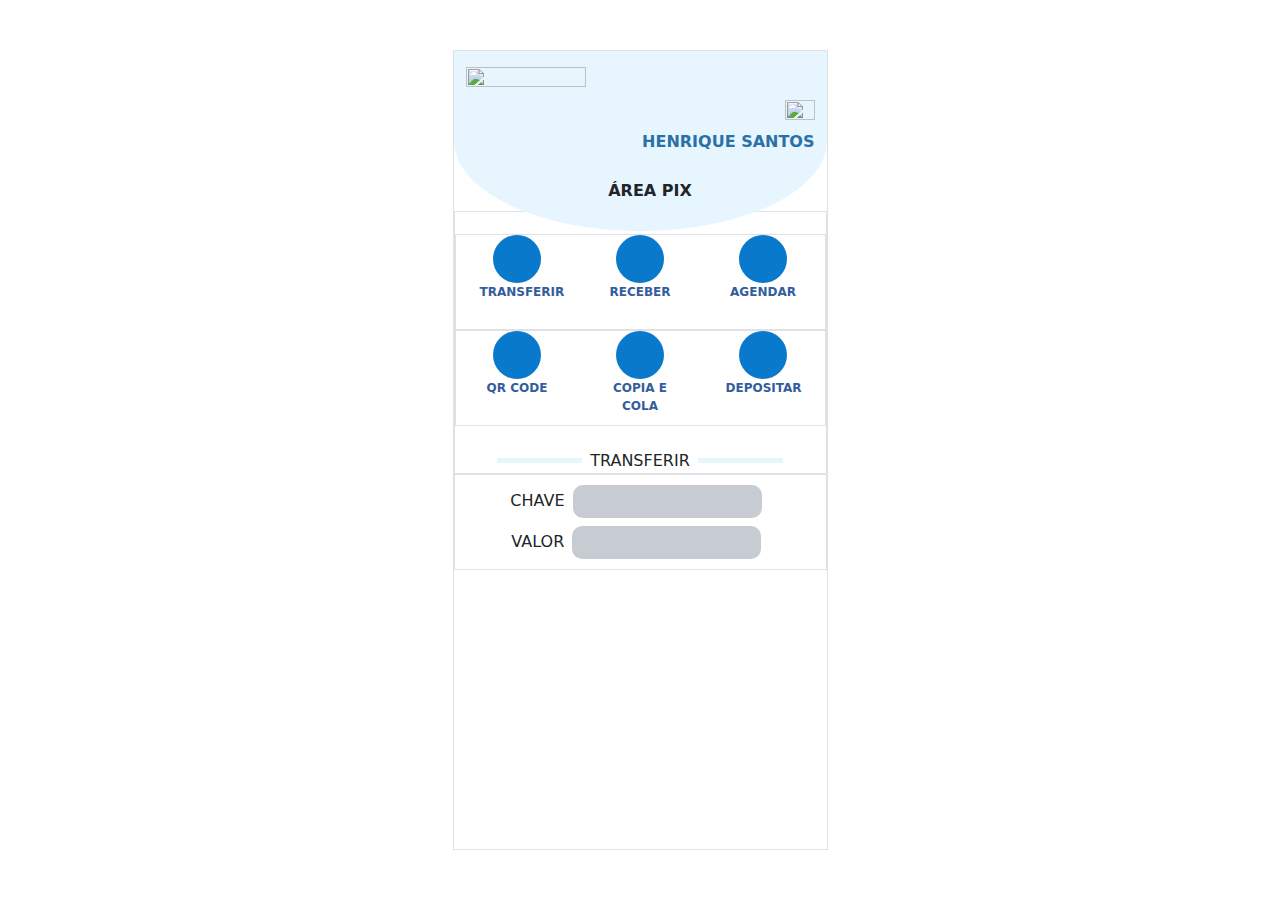
==== banco-cieja/index.html @ 70f7174c "iniciar estrutura da tela de area pix" ====
<!DOCTYPE html>
<html lang="pt-br">
<head>
    <meta charset="UTF-8">
    <meta name="viewport" content="width=device-width, initial-scale=1.0">
    <title>Login - Banco Cieja</title>
    <link href="https://cdn.jsdelivr.net/npm/bootstrap@5.3.3/dist/css/bootstrap.min.css" rel="stylesheet" integrity="sha384-QWTKZyjpPEjISv5WaRU9OFeRpok6YctnYmDr5pNlyT2bRjXh0JMhjY6hW+ALEwIH" crossorigin="anonymous">
    <link rel="stylesheet" href="./css/style.css">
    <link href='https://unpkg.com/boxicons@2.1.4/css/boxicons.min.css' rel='stylesheet'>
    <script src="https://kit.fontawesome.com/d5ea0dfb99.js" crossorigin="anonymous"></script>
</head>
<body id="body" class="w-100 d-flex justify-content-center align-items-center">
    <div class="tela" id="tela-login">
        <header  class="d-flex justify-content-center align-items-center row w-100  flex-row" style="height: 30%;">
           
            <div>
                <img src="./img/cieja-logo.png" class="img-fluid" alt="">
            </div>
            
        </header>
        <div style="height: 70%;" class="w-100  d-flex justify-content-around flex-column align-items-center">
            <div class="w-100 gap-2 h-50 d-flex justify-content-center align-items-center flex-column formulario">
                <input type="text" id="email">
                <div id="group-password" class="w-100  d-flex justify-content-center">
                <input id="senha" type="password">
                <i id="mostrar" class="fa-regular fa-eye"></i>
                <i id="ocultar" class="fa-regular fa-eye-slash"></i>
                </div>
                <button id="entrar">Entrar</button>
                <span id="erro-senha" class="text-danger"></span>
            </div>
            <div class="w-100 h-50 justify-content-center  d-flex align-items-end">
                <p class="w-50 text-center text-white text-uppercase">Não tem uma conta? inscreva-se aqui</p>
            </div>
        </div>
    </div>
    <div id="tela-home"  class="tela">
        <header id="head" class="d-flex justify-content-start align-items-center-start row w-100   flex-row" style="height: 15%;">
                <div id="index" class="h-25 w-50 mt-3 por-cima" style="">
                    <img src="./img/cieja-logo.png" class="img-fluid" alt="">
                </div>
                <div id="foto-nome" class="d-flex flex-column justify-content-center align-items-end por-cima">
                    <img src="./img/user.png" width="30px" height="30px" class="img-fluid" alt="">
                    <p class="text-uppercase fw-bold azul">Henrique Santos</p>
                </div>
                <div id="circle-top">
                    
                </div>
        </header>
        <section class="w-100  d-flex flex-column align-items-center justify-content-center por-cima" style="height:12%">
            <p style="width: 40%;" class="azul fw-bold  text-center text-uppercase">Saldo em conta <span class="fw-normal">R$ 200,00</span></p>
            <p class="azul m-0 text-uppercase"></p>
        </section>
        <section class="w-100  d-flex flex-column align-items-center justify-content-center" style="height:15%">
            <div id="options" class="w-100  d-flex flex-row align-items-center justify-content-around">
                <div class="d-flex flex-column justify-content-center align-items-center">
                    <div id="bola" name="pix" class="d-flex justify-content-center align-items-center p-4 rounded-circle">
                        <i  class="fa-brands fa-pix p-2 rounded-circle"></i>
                    </div>
                    <p class="text-center">pix</p>
                </div>
                <div class="d-flex flex-column justify-content-center align-items-center">
                    <div id="bola" class="d-flex justify-content-center align-items-center p-4 rounded-circle">
                        <i class="fa-solid fa-money-bill-transfer p-2 "></i>
                    </div>
                    <p class="text-center">transferir</p>
                </div>
                <div class="d-flex flex-column justify-content-center align-items-center">
                    <div id="bola" class="d-flex justify-content-center align-items-center p-4 rounded-circle">
                        <i class="fa-solid fa-barcode p-2"></i>
                        </div>
                    <p class="text-center">pagar</p>
                </div>
                <div class="d-flex flex-column justify-content-center align-items-center">
                    <div id="bola" class="d-flex justify-content-center align-items-center p-4 rounded-circle">
                        <i class="fa-solid fa-credit-card p-2"></i>
                        </div>
                    <p class="text-center">cartão</p>
                </div>
                <div class="d-flex flex-column justify-content-center align-items-center">
                    <div id="bola" class="d-flex justify-content-center align-items-center p-4 rounded-circle">
                        <i class="fa-solid fa-plus p-2"></i>
                        </div>
                    <p class="text-center">mais serviços</p>
                </div>


            </div>
        </section>
        <section class="w-100  d-flex flex-column align-items-center justify-content-center" style="height:27%" >
            <div id="desc-atividades" class="row d-flex justify-content-center align-items-center w-100  ">
                <div class="col-12 d-flex ">
                <div class="col-7  d-flex flex-row justify-content-center align-items-center gap-2  ">
                <span style="font-size: 12px;" class="azul fw-bold">Ultimas movimentações</span>
                </div>
                <div class="col-5 d-flex  flex-row justify-content-center align-items-center gap-2  ">
                <span style="font-size: 12px;" class="azul fw-bold">Valores</span>
                </div>
                </div>
                <div class="col-6    d-flex flex-row justify-content-center align-items-center gap-2  ">
                    <i class="fa-solid fa-hand-holding-dollar bola-azul"></i>
                    <div class=" d-flex flex-column justify-content-center  ">
                    <span class="fw-bold">Recebimento de salário</span>
                    <span class="data">02/05/2024</span>
                    </div>
                </div>
                <div class="col-4 d-flex flex-column ">
                    
                    <div class="col-12 d-flex flex-row justify-content-center align-items-center   ">
                        
                        
                        <span class="text-success">R$ 2000,00</span>
                        
                        
                    </div>
                </div>

                <div class="col-6    d-flex flex-row justify-content-center align-items-center gap-2  ">
                    <i class="fa-solid fa-money-bill-transfer bola-azul"></i>
                    <div class=" d-flex flex-column justify-content-center  ">
                    <span class="fw-bold">Transferência MARIA FERREIRA</span>
                    <span class="data">02/05/2024</span>
                    </div>
                </div>
                <div class="col-4 d-flex flex-column ">
                    
                    <div class="col-12 d-flex flex-row justify-content-center align-items-center   ">
                        
                        
                        <span class="text-danger">R$ 120,00</span>
                        
                        
                    </div>
                </div>
                <div class="col-6    d-flex flex-row justify-content-center align-items-center gap-2  ">
                    <i class="fa-solid fa-money-bill-transfer bola-azul"></i>
                    <div class=" d-flex flex-column justify-content-center  ">
                    <span class="fw-bold">Pix realizado JOÃO PEREIRA</span>
                    <span class="data">02/05/2024</span>
                    </div>
                </div>
                <div class="col-4 d-flex flex-column ">
                    
                    <div class="col-12 d-flex flex-row justify-content-center align-items-center   ">
                        
                        
                        <span class="text-danger">R$ 120,00</span>
                        
                        
                    </div>
                </div>
                <div  class="col-12 d-flex justify-content-end align-items-end">
                    <div id="bola" class="d-flex justify-content-center align-items-center p-3 rounded-circle">
                    <i class="fa-solid fa-arrow-right p-2 text-white rounded-circle"></i>
                </div>
                </div>

            </div>
        </section>

        <section class="w-100  d-flex flex-column align-items-center justify-content-center" style="height:23%" >
            <div id="cartao" class="row  d-flex justify-content-center align-items-center rounded" style="height: 65%; width: 65%;">
                <div class="col-4 h-100 d-flex justify-content-center align-items-center ">
                    <img src="./img/chip.png" class="img-fluid" alt="">
                </div>
                <div class="col-8 d-flex h-75  justify-content-start align-items-center flex-column">
                    <span style="font-size: 14px;" class="text-white text-uppercase">Fatura a vencer</span>
                    <span class="text-white text-center">R$ 2561,00</span>
                </div>
                <div id="date-place">
                    <p>Data de vencimento 25/05/2024</p>
                </div>
            </div>
            <div  class="row mt-2 d-flex justify-content-center  align-items-center" style="height: 35%; width: 95%;">
                <div id="barra" class="col-12">
                    <div id="barra-preenchida"></div>
                </div>
                <div class="col-12 d-flex justify-content-between align-items-center flex-row">
                    <div class="d-flex flex-column">
                        <span class="texto-cartao text-danger ">LIMITE UTILIZADO:</span>
                        <span class="texto-cartao text-danger">R$ 4500,00</span class="texto-cartao">
                    </div>
                    <div class="d-flex flex-column green">
                        <span class="texto-cartao text-success">LIMITE DISPONÍVEL</span>
                        <span class="texto-cartao text-success">R$ 2300,00</span>
                    </div>
                </div>
                <div class=""></div>
            </div>

        </section>
        <section id="navbar" class="w-100  d-flex flex-row align-items-center  justify-content-around" style="height:8%" >
            <div class="d-flex flex-row justify-content-between align-items-center  " style="height: 90%;width: 35%;">
                <div class="d-flex flex-column justify-content-center align-items-center h-100">
                    <i class="fa-solid fa-house icon"></i>
                    <span class="icon-text">MENU</span>
                </div>
                <div class="d-flex flex-column justify-content-center align-items-center h-100">
                    <i class="fa-solid fa-chart-simple icon"></i>
                    <span class="icon-text">EXTRATO</span>
                </div>
            </div>
            <div class="d-flex  flex-row justify-content-between align-items-center  " style="height: 90%;width: 35%;">
                <div class="d-flex flex-column justify-content-center align-items-center h-100">
                    <i class="fa-solid fa-bell icon"></i>
                    <span class="icon-text">AVISOS</span>
                </div>
                <div class="d-flex flex-column justify-content-center align-items-center h-100">
                    <i class="fa-solid fa-gear icon"></i>
                    <span class="icon-text">PREFERÊNCIAS</span>
                </div>
            </div>
            <div id="plus-place">
                <div id="bola" class="d-flex justify-content-center align-items-center rounded-circle p-4">
                    <i class="fa-solid fa-plus p-4 text-white"></i>
                </div>
            </div>
        </section>
    </div>
    <div id="tela-pix" class="tela border">
        <header id="head" class="d-flex justify-content-start align-items-center-start row w-100   flex-row" style="height: 15%;">
            <div id="index" class="h-25 w-50 mt-3 por-cima" style="">
                <img src="./img/cieja-logo.png" width="120px" height="20px" class="img-fluid" alt="">
            </div>
            <div id="foto-nome" class="d-flex flex-column justify-content-center align-items-end por-cima">
                <img src="./img/user.png" width="30px" height="30px" class="img-fluid" alt="">
                <p class="text-uppercase fw-bold azul">Henrique Santos</p>
            </div>
            <div id="circle-top-pix">
                
            </div>
    </header>
    <section class="w-100  d-flex flex-column align-items-center justify-content-center por-cima" style="height:5%">
        <div class="d-flex flex-row justify-content-center align-items-center w-100 ">
            <span  class="azul fw-bold  text-center text-uppercase"><i  class="fa-brands fa-pix text-black fs-2 p-2 rounded-circle"></i></span>
            <span class="ms-1 fw-bold ">ÁREA PIX</span>
        </div>
        
    </section>
    <section  class="w-100 flex-column d-flex flex-row align-items-center  border  justify-content-center" style="height:33%" >
        <div id="options-pix" class="h-100 w-100 d-flex justify-content-center align-items-center flex-column b">
            <div class="d-flex justify-content-around border w-100 flex-row align-items-center ">
                <div class="d-flex flex-column justify-content-center align-items-center">
                    <div id="bola"  class="d-flex justify-content-center align-items-center p-4 rounded-circle">
                        <i class="fa-solid fa-money-bill-transfer text-white fs-4"></i>
                    </div>
                    <p>TRANSFERIR</p>
                </div>
                <div class="d-flex flex-column justify-content-center align-items-center">
                    <div id="bola" class="d-flex justify-content-center align-items-center p-4 rounded-circle">
                        <i class="fa-solid fa-hand-holding-dollar text-white fs-4"></i>
                    </div>
                    <p>RECEBER</p>
                </div>
                <div class="d-flex flex-column justify-content-center align-items-center">
                    <div id="bola" class="d-flex justify-content-center align-items-center p-4 rounded-circle">
                        <i class="fa-solid fa-calendar-days text-white fs-4"></i>
                    </div>
                    <p>AGENDAR</p>
                </div>
            </div>
            <div class="d-flex justify-content-around border w-100 flex-row align-items-center ">
                <div class="d-flex flex-column justify-content-center align-items-center">
                    <div id="bola" class="d-flex justify-content-center align-items-center p-4 rounded-circle">
                        <i class="fa-solid fa-qrcode text-white fs-4"></i>
                    </div>
                    <p>QR CODE</p>
                </div>
                <div class="d-flex flex-column justify-content-center align-items-center">
                    <div id="bola" class="d-flex justify-content-center align-items-center p-4 rounded-circle">
                        <i class="fa-solid fa-copy text-white fs-5"></i>
                    </div>
                    <p>COPIA E COLA</p>
                </div>
                <div class="d-flex flex-column justify-content-center align-items-center">
                    <div id="bola" class="d-flex justify-content-center align-items-center p-4 rounded-circle">
                        <i class="fa-solid fa-piggy-bank text-white fs-4"></i>
                    </div>
                    <p>DEPOSITAR</p>
                </div>
            </div>
        </div>
        <div class="d-flex flex-row justify-content-center gap-2 align-items-center w-100">
            <div class="" style="height: 5px; background-color: #e7f5fe;width: 23%;">
                
            </div>
            <span>TRANSFERIR</span>
            <div style="height: 5px; background-color: #e7f5fe;width: 23%;">
                
            </div>
        </div>
    </section>
    <section  class="w-100 flex-column d-flex flex-row align-items-center gap-2 border  justify-content-center" style="height:12%" >
        <div class="d-flex flex-row gap-2 justify-content-center align-items-center">
            <label for="">CHAVE</label>
            <input class="input-chave-valor" type="text" placeholder="">
            <span></span>
        </div>
        <div class="d-flex flex-row gap-2 justify-content-center align-items-center"> 
            <label for="">VALOR</label>
            <input type="text" class="input-chave-valor" placeholder="">
            <span></span>
        </div>

    </section>
    
    </div>
</body>
<script src="https://cdn.jsdelivr.net/npm/bootstrap@5.3.3/dist/js/bootstrap.bundle.min.js" integrity="sha384-YvpcrYf0tY3lHB60NNkmXc5s9fDVZLESaAA55NDzOxhy9GkcIdslK1eN7N6jIeHz" crossorigin="anonymous"></script>
<script src="https://ajax.googleapis.com/ajax/libs/jquery/3.7.1/jquery.min.js"></script>
<script src="./js/main.js"></script>
</html>
---- banco-cieja/css/style.css ----
.tela{
    width: 375px;
    height: 667px;
    display: flex;
    justify-content: flex-start;
    align-items: center;
    flex-direction: column;
   
}

#cartao{
    background-color: #335d9c;
    position: relative;
}

#head{
    position: relative;
    z-index: 2;
}

#tela-pix{
    display: flex;
    height: 800px;
}

#circle-top{
    position: absolute;
    background-color: #e7f5fe;
    width: 100%;
    height: 175%;
    top: 0;
    border-bottom-left-radius: 100%;
    border-bottom-right-radius: 100%;
    z-index: 1;
}

#circle-top-pix{
    position: absolute;
    background-color: #e7f5fe;
    width: 100%;
    height: 150%;
    top: 0%;
    border-bottom-left-radius: 100%;
    border-bottom-right-radius: 100%;
    z-index: 1;
}
.por-cima{
    z-index: 3;
}

#date-place{
    position: absolute;
    width: 100%;
    height: 40%;
    
    display: flex;
    justify-content: center ;
    align-items: flex-end;    
    bottom: -12%;
}
.icon{
    color: #1190f1;
    font-size: 22px;
}

#navbar{
   
    position: relative;
    -webkit-box-shadow: 0px -4px 3px rgba(50, 50, 50, 0.2);
  -moz-box-shadow: 0px -4px 3px rgba(50, 50, 50, 0.2);
  box-shadow: 0px -4px 3px rgba(50, 50, 50, 0.2);
}

#plus-place{
    position: absolute;
    top:-32.5%;
}

.icon-text{
    color: #2762c0;
    font-size: 10px;
    font-weight: bold;
}

#barra{
    background-color: #59d12a;
    height: 5px;
    position: relative;
}
#barra-preenchida{
    background-color: #d12a2a;
    position: absolute;
    height: 5px;
    width: 40%;
    left: 0;
}
#date-place p{
    width: 70%;
    text-align: center;
    font-size: 12px;
    color: #fff;
    text-transform: uppercase;
}
#tela-home{
    display: none;
    height: 800px;
}

#desc-atividades p{
    font-size: 14px;
}
#desc-atividades span{
    font-size: 12px;
    text-transform: uppercase;
}

.data{
    font-size: 20px;
}

body{
    height: 100vh;
    z-index: 7 !important;
    background-color: #FFF;
}

.azul{
    color: #2a71a7;
}

.texto-cartao{
    font-size: 14px;
    font-weight: bold;
}

#options i{
    font-size: 25px;
    color: #fff;
   
}
#options p{
    width: 75px;
    text-transform: uppercase;
    
    font-size: 12px;
    text-overflow: ellipsis;
    white-space: none;
    height: 30px;
    color: #335d9c;

    font-weight: 700 ;
}
#bola{
    height: 30px;
    width: 30px;
    background-color:  #0979cb;
}

.bola-azul{

    background-color: #e7f5fe;
    padding: 8px 5px;
    border-radius: 100%;
}

.input-chave-valor{
    border: none;
    border-radius: 10px;
    background-color: #c6ccd1;
    color: #444546;
    font-size: 18px;
    padding: 10px;
    height: 33px;
    width: 60%;
}

.formulario input{
    width: 70%;
    border-radius: 10px;
    border: 1px solid #2a71a7;
    height: 2.2rem;
    padding: 10px;
    outline: none;
    font-size: 20px
}

#tela-login{
    display: none 
    ;
    background: rgb(255,255,255);
    background: linear-gradient(180deg, rgba(255,255,255,1) 40%, rgba(186,247,245,1) 58%, rgba(0,212,255,1) 100%);
}

#group-password{
    position: relative;
}

#group-password i{
    position: absolute;
    top: 25%;
    left: 75%;
    font-size: 20px;
    color:#33abe2 ;
    cursor: pointer;
}

#ocultar{
    display: none;
}

#group-password input{
    width: 70%;
    border-radius: 10px;
    border: 1px solid #33abe2;
    height: 2.2rem;
    padding: 10px;
    outline: none;
    font-size: 20px
}

.formulario button{
    width: 70%;
    border-radius: 10px;
    border: none;
    font-size: 20px;
    padding: 5px;
    line-height: 50%;
    background-color: #335d9c;
    height: 1.8rem;
    text-transform: uppercase;
    color: #fff;
}

#options-pix p{
    width: 75px;
    text-transform: uppercase;
    
    font-size: 12px;
    text-overflow: ellipsis;
    white-space: none;
    height: 30px;
    color: #335d9c;
    text-align: center;
    font-weight: 700 ;
}
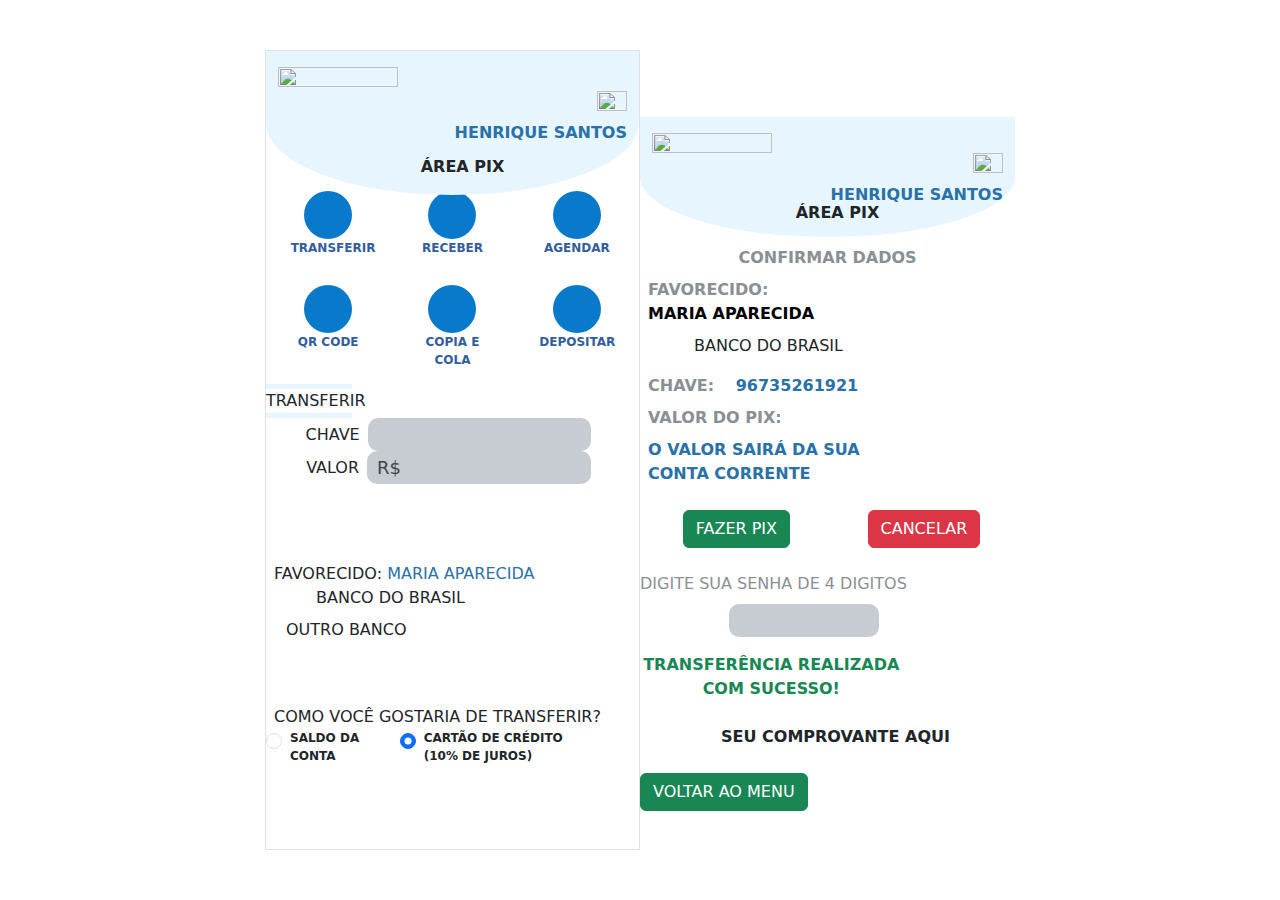
==== commit d51fbf44: "adicionar possibilidade de cancelar o pix" ====
--- a/banco-cieja/index.html
+++ b/banco-cieja/index.html
@@ -22,9 +22,9 @@
             <div class="w-100 gap-2 h-50 d-flex justify-content-center align-items-center flex-column formulario">
                 <input type="text" id="email">
                 <div id="group-password" class="w-100  d-flex justify-content-center">
-                <input id="senha" type="password">
-                <i id="mostrar" class="fa-regular fa-eye"></i>
-                <i id="ocultar" class="fa-regular fa-eye-slash"></i>
+                    <input id="senha" type="password">
+                    <i id="mostrar" class="fa-regular fa-eye"></i>
+                    <i id="ocultar" class="fa-regular fa-eye-slash"></i>
                 </div>
                 <button id="entrar">Entrar</button>
                 <span id="erro-senha" class="text-danger"></span>
@@ -218,7 +218,7 @@
         </section>
     </div>
     <div id="tela-pix" class="tela border">
-        <header id="head" class="d-flex justify-content-start align-items-center-start row w-100   flex-row" style="height: 15%;">
+        <header id="head" class="d-flex justify-content-start align-items-center-start row w-100   flex-row" style="height: 12%;">
             <div id="index" class="h-25 w-50 mt-3 por-cima" style="">
                 <img src="./img/cieja-logo.png" width="120px" height="20px" class="img-fluid" alt="">
             </div>
@@ -237,12 +237,13 @@
         </div>
         
     </section>
-    <section  class="w-100 flex-column d-flex flex-row align-items-center  border  justify-content-center" style="height:33%" >
+    <section  class="w-100 flex-column d-flex flex-row align-items-center    justify-content-center" style="height:29%" >
         <div id="options-pix" class="h-100 w-100 d-flex justify-content-center align-items-center flex-column b">
-            <div class="d-flex justify-content-around border w-100 flex-row align-items-center ">
-                <div class="d-flex flex-column justify-content-center align-items-center">
-                    <div id="bola"  class="d-flex justify-content-center align-items-center p-4 rounded-circle">
+            <div class="d-flex justify-content-around  w-100 flex-row align-items-center ">
+                <div class="d-flex flex-column justify-content-center align-items-center">
+                    <div id="bola" name="transferir-icon"  class="d-flex justify-content-center align-items-center p-4 rounded-circle">
                         <i class="fa-solid fa-money-bill-transfer text-white fs-4"></i>
+                        <span id="ok"><i class="fa-solid fa-circle-check fs-5 text-success"></i></span>
                     </div>
                     <p>TRANSFERIR</p>
                 </div>
@@ -259,7 +260,7 @@
                     <p>AGENDAR</p>
                 </div>
             </div>
-            <div class="d-flex justify-content-around border w-100 flex-row align-items-center ">
+            <div class="d-flex justify-content-around  w-100 flex-row align-items-center ">
                 <div class="d-flex flex-column justify-content-center align-items-center">
                     <div id="bola" class="d-flex justify-content-center align-items-center p-4 rounded-circle">
                         <i class="fa-solid fa-qrcode text-white fs-4"></i>
@@ -280,7 +281,7 @@
                 </div>
             </div>
         </div>
-        <div class="d-flex flex-row justify-content-center gap-2 align-items-center w-100">
+        <div  name="parte-transferir" class="flex-row justify-content-center transferir gap-2 align-items-center w-100">
             <div class="" style="height: 5px; background-color: #e7f5fe;width: 23%;">
                 
             </div>
@@ -290,23 +291,170 @@
             </div>
         </div>
     </section>
-    <section  class="w-100 flex-column d-flex flex-row align-items-center gap-2 border  justify-content-center" style="height:12%" >
+    <section name="parte-transferir"  class="w-100 transferir flex-column  flex-row align-items-center gap-2   justify-content-center" style="height:18%" >
         <div class="d-flex flex-row gap-2 justify-content-center align-items-center">
             <label for="">CHAVE</label>
-            <input class="input-chave-valor" type="text" placeholder="">
-            <span></span>
-        </div>
+            <input id="chave" class="input-chave-valor" type="text" placeholder="">
+            <span id="chave-ok"></span>
+        </div>
+        <span class="text-danger" id="erro-chave"></span>
         <div class="d-flex flex-row gap-2 justify-content-center align-items-center"> 
             <label for="">VALOR</label>
-            <input type="text" class="input-chave-valor" placeholder="">
-            <span></span>
-        </div>
-
+            <input id="valor" type="text" class="input-chave-valor" onKeyUp="mascaraMoeda(this, event)" placeholder="">
+            <span id="valor-ok"></span>
+        </div>
+        <span class="text-danger" id="message-error-saldo"></span>
+    </section>
+    <section id="parte-destino"  class="w-100 flex-column  flex-row align-items-center gap-2   justify-content-center" style="height:18%" >
+        <div class="d-flex w-100 justify-content-start">
+            <span class="ms-2">FAVORECIDO: <span class="azul">MARIA APARECIDA</span></span>
+        </div>
+        <div class="d-flex gap-2  flex-column  align-items-start justify-content-start" style="width: 92%;">
+            <div id="inst" class="d-flex  flex-row  justify-content-start w-100 align-items-center">
+                <div class="d-flex flex-row  align-items-center  justify-content-start " style="width: 60%;">
+                <img src="./img/bb-logo.png" width="50px" class="img-fluid"  alt="">
+                <span>BANCO DO BRASIL</span>
+                </div>
+                <div class="d-flex flex-row w-25 ">
+                    <i class="fa-solid fa-chevron-right icon text-black ms-2"></i>
+                    <span class="ms-3" id="banco-ok"></span>
+                </div>
+            </div>
+            <div class="d-flex flex-row  justify-content-start w-100 align-items-center">
+                <div class="d-flex flex-row  align-items-center  justify-content-start " style="width: 60%;">
+                    <i class="fa-solid fa-building-columns mx-2" style="font-size: 30px;"></i>
+                <span class="ms-1">OUTRO BANCO</span>
+                </div>
+                <div class="d-flex w-25 ">
+                    <i class="fa-solid fa-chevron-right icon text-black ms-2"></i>
+                </div>
+            </div>
+
+        </div>
+    </section>
+    <section id="parte-como" class="w-100 flex-column  flex-row align-items-center gap-2   justify-content-center"  >
+        <div class="d-flex justify-content-start align-items-center w-100">
+            <span class="ms-2">COMO VOCÊ GOSTARIA DE TRANSFERIR?</span>
+        </div>
+        <form class="d-flex flex-row w-100 justify-content-evenly  gap-2 align-items-center">
+            <div class="form-check">
+                <input class="form-check-input" type="radio" name="flexRadioDefault" id="saldo" >
+                <p style="font-size: 12px;width: 80%;" class="form-check-p text-uppercase fw-bold" for="flexRadioDefault1">
+                  Saldo da conta
+                </p>
+              </div>
+              <div class="form-check">
+                <input class="form-check-input" type="radio" name="flexRadioDefault"  checked>
+                <p style="font-size: 12px;width: 80%;" class="form-check-label text-uppercase fw-bold" for="flexRadioDefault2">
+                  Cartão de crédito (10% de Juros)
+                </p>
+              </div>
+        </form>
+        <div id="buttons" class=" flex-row w-100 justify-content-evenly">
+            <button id="cancelar" class="btn btn-danger ">CANCELAR</button>
+            <button id="confirmar" class="btn btn-success">CONFIRMAR</button>
+        </div>
+        <span class="text-danger" id="erro-inst"></span>
     </section>
     
+    </div>
+    <div id="tela-confirmar" class="tela ">
+        <header id="head" class="d-flex justify-content-start align-items-center-start row w-100   flex-row" style="height: 12%;">
+            <div id="index" class="h-25 w-50 mt-3 por-cima" style="">
+                <img src="./img/cieja-logo.png" width="120px" height="20px" class="img-fluid" alt="">
+            </div>
+            <div id="foto-nome" class="d-flex flex-column justify-content-center align-items-end por-cima">
+                <img src="./img/user.png" width="30px" height="30px" class="img-fluid" alt="">
+                <p class="text-uppercase fw-bold azul">Henrique Santos</p>
+            </div>
+            <div id="circle-top-pix">
+                
+            </div>
+    </header>
+    <section class="w-100  d-flex flex-column align-items-center justify-content-center por-cima" style="height:5%">
+        <div class="d-flex flex-row justify-content-center align-items-center w-100 ">
+            <span  class="azul fw-bold  text-center text-uppercase"><i  class="fa-brands fa-pix text-black fs-2 p-2 rounded-circle"></i></span>
+            <span class="ms-1 fw-bold ">ÁREA PIX</span>
+        </div>
+        
+    </section>
+    <section class="w-100  flex-column d-flex align-items-center justify-content-center">
+        <span class="azul mt-3 fw-bold" style="color: #899094;">CONFIRMAR DADOS</span>
+        <div class="d-flex w-100 flex-column mt-2 justify-content-centeralign-items-start">
+            <span class="fw-bold azul ms-2" style="color: #899094;">FAVORECIDO:</span>
+            <span class="fw-bold text-black ms-2">MARIA APARECIDA</span>
+        </div>
+        <div class="d-flex flex-row mt-2 w-100 ms-2 align-items-center  justify-content-start " style="width: 60%;">
+            <img src="./img/bb-logo.png" width="50px" class="img-fluid"  alt="">
+            <span>BANCO DO BRASIL</span>
+            </div>
+            <div class="w-100 mt-3 d-flex justify-content-start">
+            <span style="color: #899094;" class="fw-bold  ms-2">CHAVE: <span class="fw-bold azul ms-3">96735261921</span></span>
+            </div>
+            <div class="w-100 mt-2 d-flex justify-content-start">
+                <span style="color: #899094;" class="fw-bold  ms-2">VALOR DO PIX: <span class="fw-bold azul ms-3" id="valor-trans"></span></span>
+            </div>
+            <div class="w-100 mt-2 d-flex justify-content-start">
+                <P style=" width: 70%;" class="fw-bold  azul ms-2">O VALOR SAIRÁ DA SUA CONTA CORRENTE</P>
+            </div>
+            <div class="d-flex flex-row mt-2 w-100 ms-2 align-items-center  justify-content-around ">
+                <div id="fazer-pix">
+                    <button id="fazer-pix-btn" class="btn btn-success">FAZER PIX</button>
+                   
+                        <span class="" id="ok-fazer"><i class="fa-solid fa-circle-check fs-5 text-black"></i></span>
+
+                </div>
+                <button id="cancelar-2" class="btn btn-danger">CANCELAR</button>
+            </div>
+        
+    </section>
+    <section id="digitar-senha" class="w-100 mt-4 justify-content-center align-items-center flex-column">
+        <span style="color: #899094;">DIGITE SUA SENHA DE 4 DIGITOS</span>
+        <div id="group-password-2" class="w-100  gap-3 mt-2 flex-row d-flex justify-content-center">
+            <input name="senha-2" id="senha-2" maxlength="4" class="input-chave-valor" type="password" style="border: none;width: 40%;">
+                <i id="mostrar-2" class="fa-regular fa-eye text-black"></i>
+                <i id="ocultar-2" class="fa-regular fa-eye-slash text-black"></i>
+                <span class="" id="senha-ok"></span>
+        </div>
+        
+
+    </section>
+    <section id="finalizado" class=" w-100 mt-3 justify-content-center align-items-center flex-column">
+        <p style="width: 70%;" class="fw-bold text-success text-uppercase text-center">Transferência REALIZADA COM SUCESSO!</p>
+        <div class="w-100 mt-4  d-flex flex-row justify-content-center align-items-center">
+            <i class="fa-solid fa-receipt fs-1"></i>
+            <span class="fw-bold ms-3">SEU COMPROVANTE AQUI</span>
+        </div>
+        <button id="voltar" class="btn btn-success mt-4">VOLTAR AO MENU</button>
+    </section>
     </div>
 </body>
 <script src="https://cdn.jsdelivr.net/npm/bootstrap@5.3.3/dist/js/bootstrap.bundle.min.js" integrity="sha384-YvpcrYf0tY3lHB60NNkmXc5s9fDVZLESaAA55NDzOxhy9GkcIdslK1eN7N6jIeHz" crossorigin="anonymous"></script>
 <script src="https://ajax.googleapis.com/ajax/libs/jquery/3.7.1/jquery.min.js"></script>
+<script src="https://cdn.jsdelivr.net/npm/bootstrap@5.0.2/dist/js/bootstrap.bundle.min.js" integrity="sha384-MrcW6ZMFYlzcLA8Nl+NtUVF0sA7MsXsP1UyJoMp4YLEuNSfAP+JcXn/tWtIaxVXM" crossorigin="anonymous"></script>
 <script src="./js/main.js"></script>
+<script>
+     String.prototype.reverse = function(){
+  return this.split('').reverse().join(''); 
+};
+document.getElementById("valor").value = "R$"
+    function mascaraMoeda(campo,evento){
+        
+  var tecla = (!evento) ? window.event.keyCode : evento.which;
+  var valor  =  campo.value.replace(/[^\d]+/gi,'').reverse();
+  var resultado  = "";
+  var mascara = "##.###.###,##".reverse();
+  for (var x=0, y=0; x<mascara.length && y<valor.length;) {
+    if (mascara.charAt(x) != '#') {
+      resultado += mascara.charAt(x);
+      x++;
+    } else {
+      resultado += valor.charAt(y);
+      y++;
+      x++;
+    }
+  }
+  campo.value = "R$ " + resultado.reverse();
+}
+</script>
 </html> 